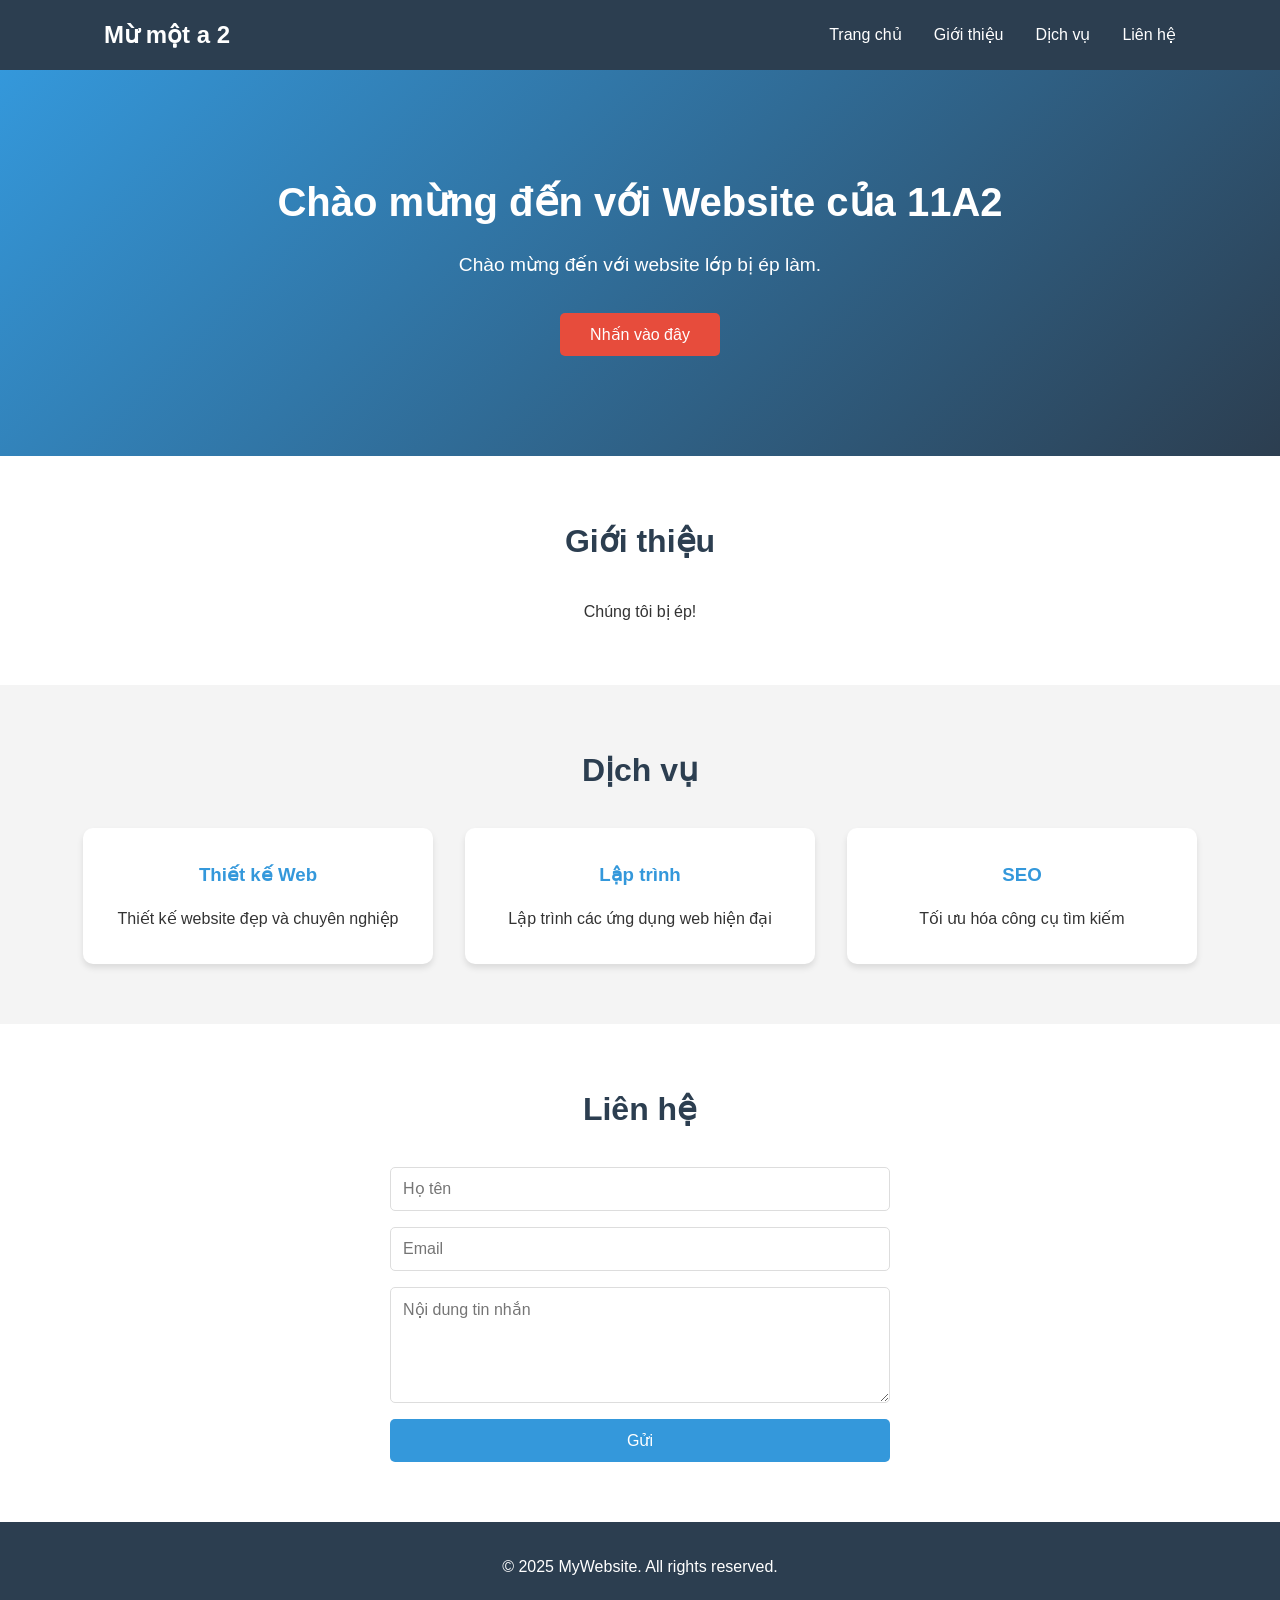
==== index.html @ de06fa38 "bruh" ====
<!DOCTYPE html>
<html lang="vi">
<head>
    <meta charset="UTF-8">
    <meta name="viewport" content="width=device-width, initial-scale=1.0">
    <title>Website Đầu Tiên Của Tôi</title>
    <link rel="stylesheet" href="style.css">
</head>
<body>
    <!-- Thanh menu -->
    <header>
        <nav class="navbar">
            <div class="logo">Mừ một a 2</div>
            <ul class="nav-links">
                <li><a href="#home">Trang chủ</a></li>
                <li><a href="#about">Giới thiệu</a></li>
                <li><a href="#services">Dịch vụ</a></li>
                <li><a href="#contact">Liên hệ</a></li>
            </ul>
        </nav>
    </header>

    <!-- Phần Hero -->
    <section id="home" class="hero">
        <h1>Chào mừng đến với Website của 11A2</h1>
        <p>Chào mừng đến với website lớp bị ép làm.</p>
        <button onclick="showMessage()">Nhấn vào đây</button>
    </section>

    <!-- Giới thiệu -->
    <section id="about" class="section">
        <h2>Giới thiệu</h2>
        <p>Chúng tôi bị ép!</p>
    </section>

    <!-- Dịch vụ -->
    <section id="services" class="section gray">
        <h2>Dịch vụ</h2>
        <div class="cards">
            <div class="card">
                <h3>Thiết kế Web</h3>
                <p>Thiết kế website đẹp và chuyên nghiệp</p>
            </div>
            <div class="card">
                <h3>Lập trình</h3>
                <p>Lập trình các ứng dụng web hiện đại</p>
            </div>
            <div class="card">
                <h3>SEO</h3>
                <p>Tối ưu hóa công cụ tìm kiếm</p>
            </div>
        </div>
    </section>

    <!-- Liên hệ -->
    <section id="contact" class="section">
        <h2>Liên hệ</h2>
        <form onsubmit="submitForm(event)">
            <input type="text" placeholder="Họ tên" required>
            <input type="email" placeholder="Email" required>
            <textarea placeholder="Nội dung tin nhắn" rows="5" required></textarea>
            <button type="submit">Gửi</button>
        </form>
    </section>

    <!-- Footer -->
    <footer>
        <p>&copy; 2025 MyWebsite. All rights reserved.</p>
    </footer>

    <script src="script.js"></script>
</body>
</html>
---- style.css ----
* {
    margin: 0;
    padding: 0;
    box-sizing: border-box;
    font-family: 'Segoe UI', Arial, sans-serif;
}

body {
    line-height: 1.6;
    color: #333;
}

/* Navbar */
header {
    background: #2c3e50;
    position: sticky;
    top: 0;
    z-index: 100;
}

.navbar {
    display: flex;
    justify-content: space-between;
    align-items: center;
    padding: 1rem 5%;
    max-width: 1200px;
    margin: 0 auto;
}

.logo {
    color: #fff;
    font-size: 1.5rem;
    font-weight: bold;
}

.nav-links {
    display: flex;
    list-style: none;
    gap: 2rem;
}

.nav-links a {
    color: #fff;
    text-decoration: none;
    transition: color 0.3s;
}

.nav-links a:hover {
    color: #3498db;
}

/* Hero */
.hero {
    background: linear-gradient(135deg, #3498db, #2c3e50);
    color: #fff;
    text-align: center;
    padding: 100px 20px;
}

.hero h1 {
    font-size: 2.5rem;
    margin-bottom: 1rem;
}

.hero p {
    font-size: 1.2rem;
    margin-bottom: 2rem;
}

.hero button {
    padding: 12px 30px;
    font-size: 1rem;
    background: #e74c3c;
    color: #fff;
    border: none;
    border-radius: 5px;
    cursor: pointer;
    transition: transform 0.3s;
}

.hero button:hover {
    transform: scale(1.05);
    background: #c0392b;
}

/* Sections */
.section {
    padding: 60px 5%;
    max-width: 1200px;
    margin: 0 auto;
    text-align: center;
}

.section.gray {
    background: #f4f4f4;
    max-width: 100%;
}

.section h2 {
    font-size: 2rem;
    margin-bottom: 2rem;
    color: #2c3e50;
}

/* Cards */
.cards {
    display: flex;
    gap: 2rem;
    justify-content: center;
    flex-wrap: wrap;
    max-width: 1200px;
    margin: 0 auto;
}

.card {
    background: #fff;
    padding: 2rem;
    border-radius: 10px;
    box-shadow: 0 4px 6px rgba(0,0,0,0.1);
    flex: 1;
    min-width: 250px;
    max-width: 350px;
    transition: transform 0.3s;
}

.card:hover {
    transform: translateY(-10px);
}

.card h3 {
    color: #3498db;
    margin-bottom: 1rem;
}

/* Form */
form {
    display: flex;
    flex-direction: column;
    gap: 1rem;
    max-width: 500px;
    margin: 0 auto;
}

form input, form textarea {
    padding: 12px;
    border: 1px solid #ddd;
    border-radius: 5px;
    font-size: 1rem;
}

form button {
    padding: 12px;
    background: #3498db;
    color: #fff;
    border: none;
    border-radius: 5px;
    cursor: pointer;
    font-size: 1rem;
}

form button:hover {
    background: #2980b9;
}

/* Footer */
footer {
    background: #2c3e50;
    color: #fff;
    text-align: center;
    padding: 2rem;
}
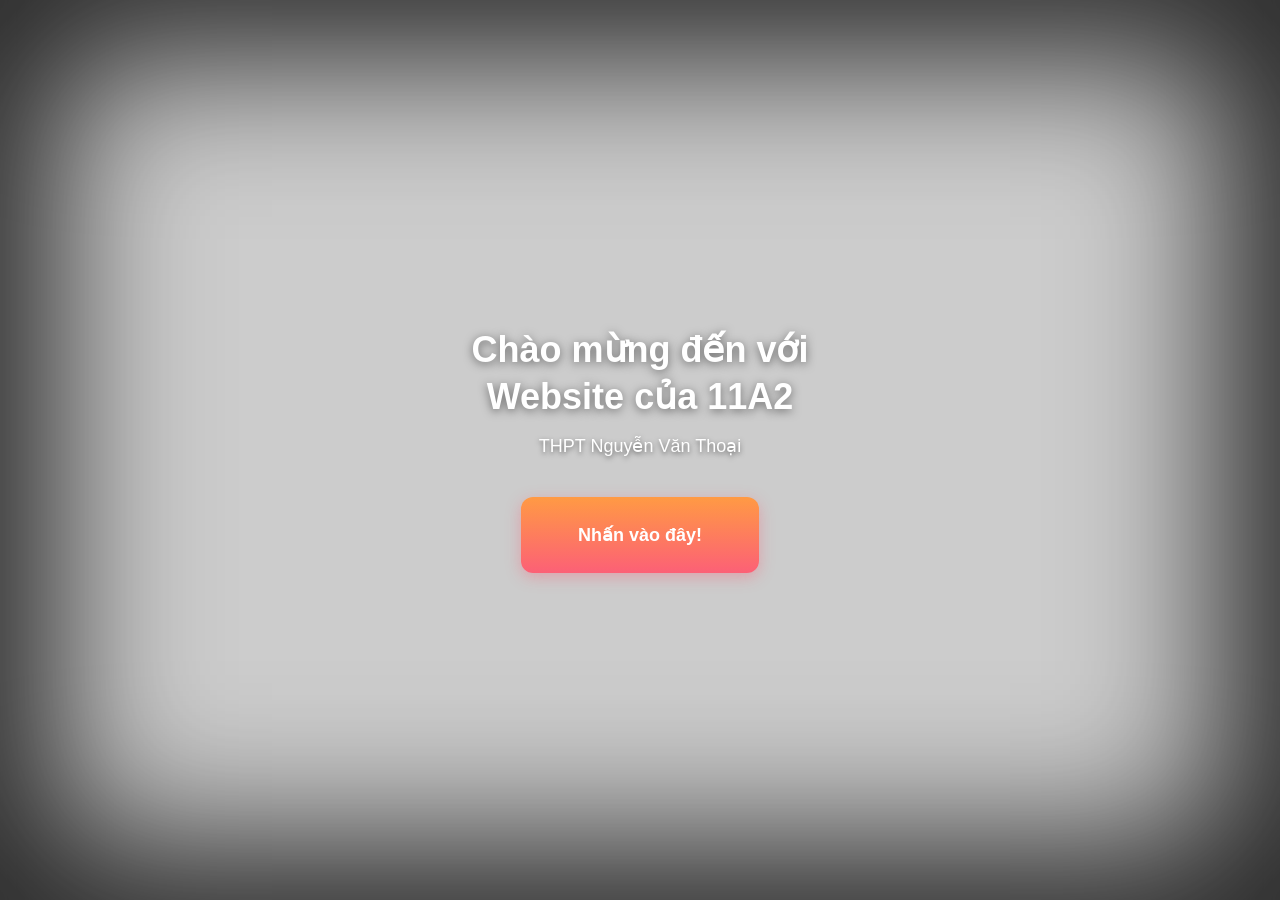
==== commit 424880c4: "hú hú" ====
--- a/index.html
+++ b/index.html
@@ -3,70 +3,19 @@
 <head>
     <meta charset="UTF-8">
     <meta name="viewport" content="width=device-width, initial-scale=1.0">
-    <title>Website Đầu Tiên Của Tôi</title>
+    <title>Website 11A2 - THPT Nguyễn Văn Thoại</title>
     <link rel="stylesheet" href="style.css">
 </head>
 <body>
-    <!-- Thanh menu -->
-    <header>
-        <nav class="navbar">
-            <div class="logo">Mừ một a 2</div>
-            <ul class="nav-links">
-                <li><a href="#home">Trang chủ</a></li>
-                <li><a href="#about">Giới thiệu</a></li>
-                <li><a href="#services">Dịch vụ</a></li>
-                <li><a href="#contact">Liên hệ</a></li>
-            </ul>
-        </nav>
-    </header>
-
-    <!-- Phần Hero -->
-    <section id="home" class="hero">
-        <h1>Chào mừng đến với Website của 11A2</h1>
-        <p>Chào mừng đến với website lớp bị ép làm.</p>
-        <button onclick="showMessage()">Nhấn vào đây</button>
-    </section>
-
-    <!-- Giới thiệu -->
-    <section id="about" class="section">
-        <h2>Giới thiệu</h2>
-        <p>Chúng tôi bị ép!</p>
-    </section>
-
-    <!-- Dịch vụ -->
-    <section id="services" class="section gray">
-        <h2>Dịch vụ</h2>
-        <div class="cards">
-            <div class="card">
-                <h3>Thiết kế Web</h3>
-                <p>Thiết kế website đẹp và chuyên nghiệp</p>
-            </div>
-            <div class="card">
-                <h3>Lập trình</h3>
-                <p>Lập trình các ứng dụng web hiện đại</p>
-            </div>
-            <div class="card">
-                <h3>SEO</h3>
-                <p>Tối ưu hóa công cụ tìm kiếm</p>
-            </div>
+    <!-- Phần Hero (Giao diện đầu tiên) -->
+    <section class="hero">
+        <div class="hero-overlay"></div>
+        <div class="hero-content">
+            <h1>Chào mừng đến với<br>Website của 11A2</h1>
+            <p>THPT Nguyễn Văn Thoại</p>
+            <button onclick="showMessage()">Nhấn vào đây!</button>
         </div>
     </section>
-
-    <!-- Liên hệ -->
-    <section id="contact" class="section">
-        <h2>Liên hệ</h2>
-        <form onsubmit="submitForm(event)">
-            <input type="text" placeholder="Họ tên" required>
-            <input type="email" placeholder="Email" required>
-            <textarea placeholder="Nội dung tin nhắn" rows="5" required></textarea>
-            <button type="submit">Gửi</button>
-        </form>
-    </section>
-
-    <!-- Footer -->
-    <footer>
-        <p>&copy; 2025 MyWebsite. All rights reserved.</p>
-    </footer>
 
     <script src="script.js"></script>
 </body>
--- a/style.css
+++ b/style.css
@@ -2,170 +2,95 @@
     margin: 0;
     padding: 0;
     box-sizing: border-box;
-    font-family: 'Segoe UI', Arial, sans-serif;
 }
 
 body {
-    line-height: 1.6;
-    color: #333;
+    /* Đổi font mặc định sang Segoe UI */
+    font-family: 'Segoe UI', Tahoma, Geneva, Verdana, sans-serif;
 }
 
-/* Navbar */
-header {
-    background: #2c3e50;
-    position: sticky;
-    top: 0;
-    z-index: 100;
+/* --- Phần Hero --- */
+.hero {
+    position: relative;
+    width: 100%;
+    height: 100vh; /* Chiếm toàn bộ chiều cao màn hình */
+    /* Ảnh nền mô phỏng (bạn có thể thay link ảnh khác vào đây) */
+    background-image: url('https://images.unsplash.com/photo-1464822759023-fed622ff2c3b?q=80&w=2070&auto=format&fit=crop');
+    background-size: cover;
+    background-position: center;
+    background-repeat: no-repeat;
+    
+    /* Căn giữa nội dung theo chiều dọc và ngang */
+    display: flex;
+    justify-content: center;
+    align-items: center;
 }
 
-.navbar {
-    display: flex;
-    justify-content: space-between;
-    align-items: center;
-    padding: 1rem 5%;
-    max-width: 1200px;
-    margin: 0 auto;
+/* Lớp phủ tối màu ở rìa (Vignette effect) */
+.hero-overlay {
+    position: absolute;
+    top: 0;
+    left: 0;
+    width: 100%;
+    height: 100%;
+    /* Tạo bóng mờ đen xung quanh rìa */
+    box-shadow: inset 0 0 150px 60px rgba(0, 0, 0, 0.8);
+    /* Có thể thêm lớp nền tối mờ nhẹ để chữ dễ đọc hơn */
+    background: rgba(0, 0, 0, 0.2); 
+    z-index: 1;
 }
 
-.logo {
-    color: #fff;
-    font-size: 1.5rem;
-    font-weight: bold;
+/* Nội dung chữ và nút */
+.hero-content {
+    position: relative;
+    z-index: 2; /* Nổi lên trên lớp phủ */
+    text-align: center;
+    color: white;
 }
 
-.nav-links {
-    display: flex;
-    list-style: none;
-    gap: 2rem;
+/* Chữ lớn: Segoe UI Đậm, 36px */
+.hero-content h1 {
+    font-family: 'Segoe UI', sans-serif;
+    font-weight: 700; /* Đậm */
+    font-size: 36px;
+    line-height: 1.3;
+    margin-bottom: 15px;
+    text-shadow: 0 2px 10px rgba(0,0,0,0.5); /* Đổ bóng nhẹ cho chữ */
 }
 
-.nav-links a {
-    color: #fff;
-    text-decoration: none;
-    transition: color 0.3s;
+/* Chữ nhỏ: Segoe UI, 18px */
+.hero-content p {
+    font-family: 'Segoe UI', sans-serif;
+    font-weight: 400; /* Bình thường */
+    font-size: 18px;
+    margin-bottom: 40px;
+    text-shadow: 0 2px 5px rgba(0,0,0,0.5);
 }
 
-.nav-links a:hover {
-    color: #3498db;
+/* Nút bấm */
+.hero-content button {
+    font-family: 'Segoe UI', sans-serif;
+    font-weight: 700; /* Đậm */
+    font-size: 18px;
+    color: white;
+    
+    /* Kích thước: W 6.28cm (~238px), H 2.02cm (~76px) */
+    width: 238px;
+    height: 76px;
+    
+    /* Màu nền cam chuyển sắc giống ảnh mẫu */
+    background: linear-gradient(to bottom, #ff9a44, #fc6076);
+    border: none;
+    border-radius: 12px; /* Bo góc */
+    cursor: pointer;
+    
+    /* Hiệu ứng bóng đổ cho nút */
+    box-shadow: 0 4px 15px rgba(252, 96, 118, 0.4);
+    transition: all 0.3s ease;
 }
 
-/* Hero */
-.hero {
-    background: linear-gradient(135deg, #3498db, #2c3e50);
-    color: #fff;
-    text-align: center;
-    padding: 100px 20px;
-}
-
-.hero h1 {
-    font-size: 2.5rem;
-    margin-bottom: 1rem;
-}
-
-.hero p {
-    font-size: 1.2rem;
-    margin-bottom: 2rem;
-}
-
-.hero button {
-    padding: 12px 30px;
-    font-size: 1rem;
-    background: #e74c3c;
-    color: #fff;
-    border: none;
-    border-radius: 5px;
-    cursor: pointer;
-    transition: transform 0.3s;
-}
-
-.hero button:hover {
-    transform: scale(1.05);
-    background: #c0392b;
-}
-
-/* Sections */
-.section {
-    padding: 60px 5%;
-    max-width: 1200px;
-    margin: 0 auto;
-    text-align: center;
-}
-
-.section.gray {
-    background: #f4f4f4;
-    max-width: 100%;
-}
-
-.section h2 {
-    font-size: 2rem;
-    margin-bottom: 2rem;
-    color: #2c3e50;
-}
-
-/* Cards */
-.cards {
-    display: flex;
-    gap: 2rem;
-    justify-content: center;
-    flex-wrap: wrap;
-    max-width: 1200px;
-    margin: 0 auto;
-}
-
-.card {
-    background: #fff;
-    padding: 2rem;
-    border-radius: 10px;
-    box-shadow: 0 4px 6px rgba(0,0,0,0.1);
-    flex: 1;
-    min-width: 250px;
-    max-width: 350px;
-    transition: transform 0.3s;
-}
-
-.card:hover {
-    transform: translateY(-10px);
-}
-
-.card h3 {
-    color: #3498db;
-    margin-bottom: 1rem;
-}
-
-/* Form */
-form {
-    display: flex;
-    flex-direction: column;
-    gap: 1rem;
-    max-width: 500px;
-    margin: 0 auto;
-}
-
-form input, form textarea {
-    padding: 12px;
-    border: 1px solid #ddd;
-    border-radius: 5px;
-    font-size: 1rem;
-}
-
-form button {
-    padding: 12px;
-    background: #3498db;
-    color: #fff;
-    border: none;
-    border-radius: 5px;
-    cursor: pointer;
-    font-size: 1rem;
-}
-
-form button:hover {
-    background: #2980b9;
-}
-
-/* Footer */
-footer {
-    background: #2c3e50;
-    color: #fff;
-    text-align: center;
-    padding: 2rem;
+/* Hiệu ứng khi rê chuột vào nút */
+.hero-content button:hover {
+    transform: translateY(-3px);
+    box-shadow: 0 6px 20px rgba(252, 96, 118, 0.6);
 }
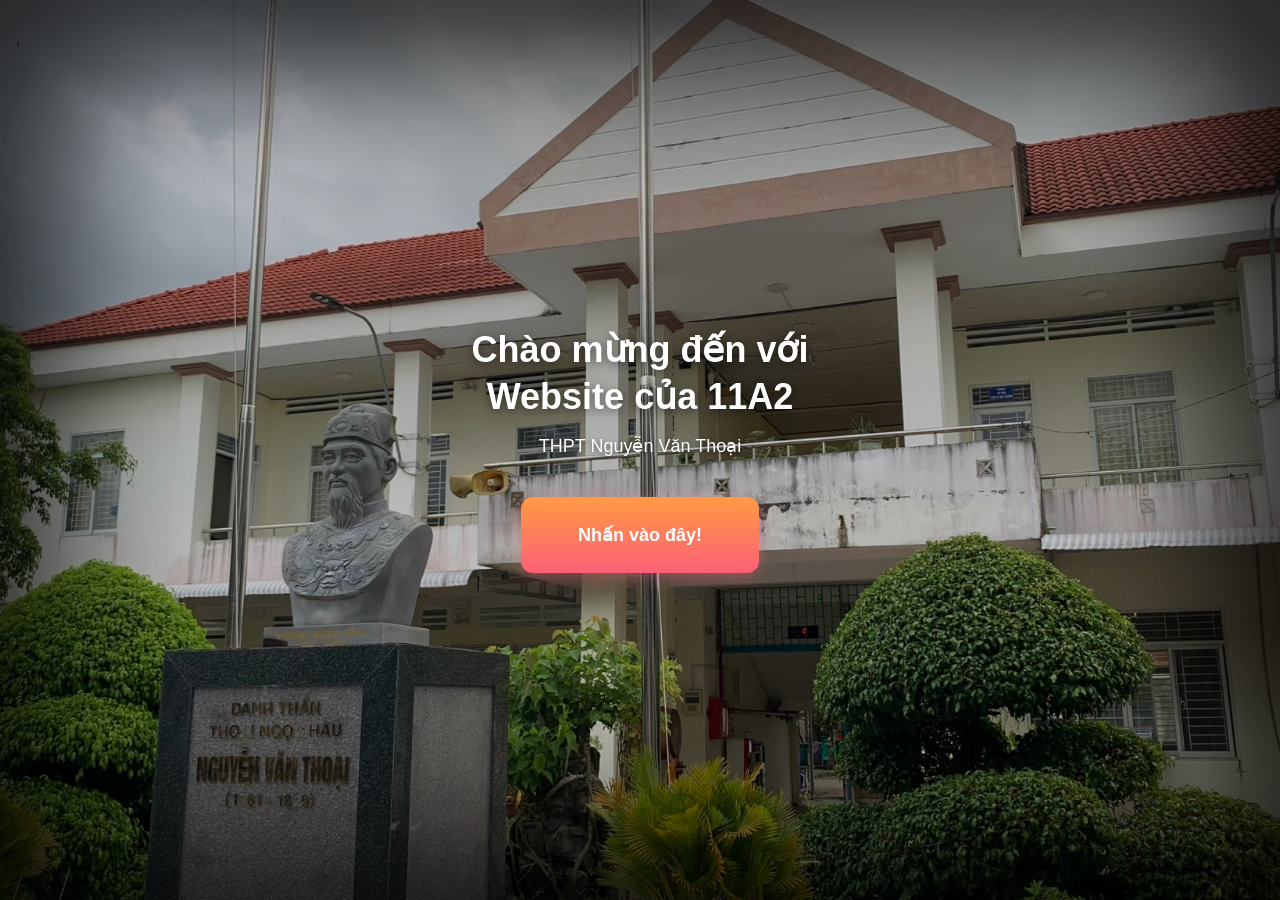
==== commit 0322c562: "sfdxgvjhbj" ====
--- a/index.html
+++ b/index.html
@@ -3,20 +3,20 @@
 <head>
     <meta charset="UTF-8">
     <meta name="viewport" content="width=device-width, initial-scale=1.0">
-    <title>Website 11A2 - THPT Nguyễn Văn Thoại</title>
+    <title>Chào mừng - Lớp 11A2</title>
+    <link rel="icon" type="image/png" href="favicon.png">
     <link rel="stylesheet" href="style.css">
 </head>
 <body>
-    <!-- Phần Hero (Giao diện đầu tiên) -->
+    <!-- Trang 1: Giao diện mở đầu -->
     <section class="hero">
         <div class="hero-overlay"></div>
         <div class="hero-content">
             <h1>Chào mừng đến với<br>Website của 11A2</h1>
             <p>THPT Nguyễn Văn Thoại</p>
-            <button onclick="showMessage()">Nhấn vào đây!</button>
+            <!-- Nút này bấm vào sẽ chuyển sang file trang-chinh.html -->
+            <a href="trang-chinh.html" class="btn-hero">Nhấn vào đây!</a>
         </div>
     </section>
-
-    <script src="script.js"></script>
 </body>
 </html>
--- a/style.css
+++ b/style.css
@@ -2,95 +2,263 @@
     margin: 0;
     padding: 0;
     box-sizing: border-box;
-}
-
-body {
-    /* Đổi font mặc định sang Segoe UI */
     font-family: 'Segoe UI', Tahoma, Geneva, Verdana, sans-serif;
 }
 
-/* --- Phần Hero --- */
+/* =========================================
+   CSS CHO TRANG 1 (INDEX.HTML)
+   ========================================= */
 .hero {
     position: relative;
     width: 100%;
-    height: 100vh; /* Chiếm toàn bộ chiều cao màn hình */
-    /* Ảnh nền mô phỏng (bạn có thể thay link ảnh khác vào đây) */
-    background-image: url('https://images.unsplash.com/photo-1464822759023-fed622ff2c3b?q=80&w=2070&auto=format&fit=crop');
+    height: 100vh;
+    /* Bạn có thể thay link ảnh nền khác ở đây */
+    background-image: url('bg-trangchu.jpg');
     background-size: cover;
     background-position: center;
-    background-repeat: no-repeat;
-    
-    /* Căn giữa nội dung theo chiều dọc và ngang */
-    display: flex;
-    justify-content: center;
-    align-items: center;
-}
-
-/* Lớp phủ tối màu ở rìa (Vignette effect) */
+    display: flex;
+    justify-content: center;
+    align-items: center;
+}
+
 .hero-overlay {
     position: absolute;
     top: 0;
     left: 0;
     width: 100%;
     height: 100%;
-    /* Tạo bóng mờ đen xung quanh rìa */
-    box-shadow: inset 0 0 150px 60px rgba(0, 0, 0, 0.8);
-    /* Có thể thêm lớp nền tối mờ nhẹ để chữ dễ đọc hơn */
+    box-shadow: inset 0 0 150px 60px rgba(0, 0, 0, 0.8); /* Lớp phủ tối rìa */
     background: rgba(0, 0, 0, 0.2); 
     z-index: 1;
 }
 
-/* Nội dung chữ và nút */
 .hero-content {
     position: relative;
-    z-index: 2; /* Nổi lên trên lớp phủ */
+    z-index: 2;
     text-align: center;
     color: white;
 }
 
-/* Chữ lớn: Segoe UI Đậm, 36px */
 .hero-content h1 {
-    font-family: 'Segoe UI', sans-serif;
-    font-weight: 700; /* Đậm */
+    font-weight: 700;
     font-size: 36px;
     line-height: 1.3;
     margin-bottom: 15px;
-    text-shadow: 0 2px 10px rgba(0,0,0,0.5); /* Đổ bóng nhẹ cho chữ */
-}
-
-/* Chữ nhỏ: Segoe UI, 18px */
+    text-shadow: 0 2px 10px rgba(0,0,0,0.5);
+}
+
 .hero-content p {
-    font-family: 'Segoe UI', sans-serif;
-    font-weight: 400; /* Bình thường */
+    font-weight: 400;
     font-size: 18px;
     margin-bottom: 40px;
     text-shadow: 0 2px 5px rgba(0,0,0,0.5);
 }
 
-/* Nút bấm */
-.hero-content button {
-    font-family: 'Segoe UI', sans-serif;
-    font-weight: 700; /* Đậm */
+/* Nút bấm ở Trang 1 (đã đổi thành thẻ a để chuyển trang) */
+.btn-hero {
+    display: inline-flex;
+    justify-content: center;
+    align-items: center;
+    font-weight: 700;
     font-size: 18px;
     color: white;
-    
-    /* Kích thước: W 6.28cm (~238px), H 2.02cm (~76px) */
-    width: 238px;
-    height: 76px;
-    
-    /* Màu nền cam chuyển sắc giống ảnh mẫu */
+    text-decoration: none;
+    width: 238px; /* ~6.28cm */
+    height: 76px; /* ~2.02cm */
     background: linear-gradient(to bottom, #ff9a44, #fc6076);
-    border: none;
-    border-radius: 12px; /* Bo góc */
-    cursor: pointer;
-    
-    /* Hiệu ứng bóng đổ cho nút */
+    border-radius: 12px;
     box-shadow: 0 4px 15px rgba(252, 96, 118, 0.4);
     transition: all 0.3s ease;
 }
 
-/* Hiệu ứng khi rê chuột vào nút */
-.hero-content button:hover {
+.btn-hero:hover {
     transform: translateY(-3px);
     box-shadow: 0 6px 20px rgba(252, 96, 118, 0.6);
+}
+
+/* =========================================
+   CSS CHO TRANG 2 (TRANG-CHINH.HTML)
+   ========================================= */
+body {
+    background-color: transparent; 
+}
+
+/* Thanh Menu */
+.navbar {
+    position: fixed;
+    top: 0;
+    left: 0;
+    width: 100%;
+    height: 60px;
+    background-color: #0056b3;
+    display: flex;
+    justify-content: space-between;
+    align-items: center;
+    padding: 0 40px;
+    z-index: 1000;
+}
+
+.navbar .logo {
+    color: white;
+    font-weight: 900;
+    font-size: 24px;
+}
+
+.nav-links {
+    display: flex;
+    gap: 30px;
+}
+
+.nav-links a {
+    color: white;
+    text-decoration: none;
+    font-size: 14px;
+    text-decoration: underline;
+    text-underline-offset: 4px;
+    transition: opacity 0.3s;
+}
+
+.nav-links a:hover {
+    opacity: 0.8;
+}
+
+/* --- Phần Xin Chào (Ảnh nền + Chữ) --- */
+.hero-section {
+    position: relative; /* Để căn chỉnh lớp ảnh nền */
+    height: 50vh;
+    display: flex;
+    justify-content: center;
+    align-items: center;
+    padding-top: 60px;
+    text-align: center;
+    background-color: #d4e4f7; /* Màu nền dự phòng */
+    overflow: hidden;
+}
+
+/* --- Phần Xin Chào (Ảnh nền + Chữ) --- */
+.hero-section {
+    position: relative; 
+    height: 60vh; /* Tăng chiều cao lên một chút cho hoành tráng */
+    display: flex;
+    justify-content: center;
+    align-items: center;
+    padding-top: 60px;
+    text-align: center;
+    /* Màu nền dự phòng khớp với gradient */
+    background-color: #ffffff; 
+    overflow: hidden;
+}
+
+.hero-bg {
+    position: absolute;
+    top: 0;
+    left: 0;
+    width: 100%;
+    height: 100%;
+    background-image: url('bg-trangchinh.jpg');  
+    background-size: cover;
+    background-position: center;
+    
+    /* Mờ dần từ trên xuống theo ý bạn */
+    -webkit-mask-image: linear-gradient(to bottom, black 20%, transparent 100%);
+    mask-image: linear-gradient(to bottom, black 20%, transparent 100%);
+    z-index: 1;
+}
+
+.hero-section h1 {
+    position: relative; 
+    z-index: 2;
+    color: #1a1a1a; /* Đổi màu chữ sang màu đen xám cho nổi bật trên nền sáng */
+    font-weight: 900;
+    font-size: 36px;
+    text-shadow: 0 2px 15px rgba(255,255,255,0.8); /* Bóng trắng để chữ không bị chìm vào nền */
+    padding: 0 20px;
+}
+
+/* --- Dải màu chuyển tiếp (Gradient) --- */
+.separator {
+    width: 100%;
+    height: 250px; 
+    margin-top: -80px; 
+    position: relative;
+    z-index: 3;
+    /* Kết thúc bằng màu xanh đậm nhất */
+    background: linear-gradient(to bottom, #eaf4ff 0%, #b5d5f5 50%, #4a90e2 100%);
+}
+
+.main-content {
+    max-width: 1200px;
+    margin: 0 auto;
+    
+    /* Kéo khung trượt lên một chút */
+    margin-top: -80px; 
+    padding: 100px 60px 50px 60px; 
+    
+    /* BỎ MÀU NỀN GRADIENT CŨ: Đổi thành nền trắng trong suốt */
+    background-color: transparent; 
+    
+    /* TẠO 2 ĐƯỜNG KẺ DỌC MỜ DẦN */
+    position: relative;
+    z-index: 2;
+}
+
+.main-content::before {
+    content: "";
+    position: absolute;
+    
+    /* Đặt vị trí bắt đầu từ trên cùng của khung nội dung */
+    top: 0;
+    bottom: 0; /* Kéo dài xuống tận đáy của khung */
+    
+    /* Căn giữa 2 đường kẻ */
+    left: 50%;
+    transform: translateX(-50%);
+    width: 100%;
+    max-width: 1200px; /* Độ rộng của 2 đường kẻ (bạn có thể sửa số này cho rộng ra hoặc hẹp lại) */
+    
+    pointer-events: none;
+    
+    /* Đường kẻ dọc */
+    border-left: 2px solid #0056b3;
+    border-right: 2px solid #0056b3;
+    
+    /* Hiệu ứng mờ dần (nếu bạn muốn giữ) */
+    -webkit-mask-image: linear-gradient(to bottom, transparent 0%, black 100%);
+    mask-image: linear-gradient(to bottom, transparent 0%, black 100%);
+}
+
+.section-title {
+    display: flex;
+    align-items: baseline;
+    gap: 15px;
+    margin-top: 30px; /* Thêm dòng này để đẩy chữ xuống dưới một chút */
+    margin-bottom: 30px;
+}
+
+.text-3d {
+    font-weight: 900;
+    font-size: 40px;
+    color: #0056b3;
+}
+
+.text-sub {
+    font-weight: 700;
+    font-size: 24px;
+    color: #000;
+}
+
+/* Ép thẻ model-viewer phải trong suốt, không có nền đen */
+model-viewer {
+    width: 100%;
+    height: 600px;
+    background-color: transparent !important; /* Xóa nền đen */
+    --poster-color: transparent !important;   /* Xóa cái nền đen chờ ảnh tải */
+    border-radius: 20px;
+    outline: none;
+    box-shadow: 0 10px 30px rgba(0, 0, 0, 0.1);
+}
+
+#panorama {
+    width: 100%;
+    height: 600px;
 }
